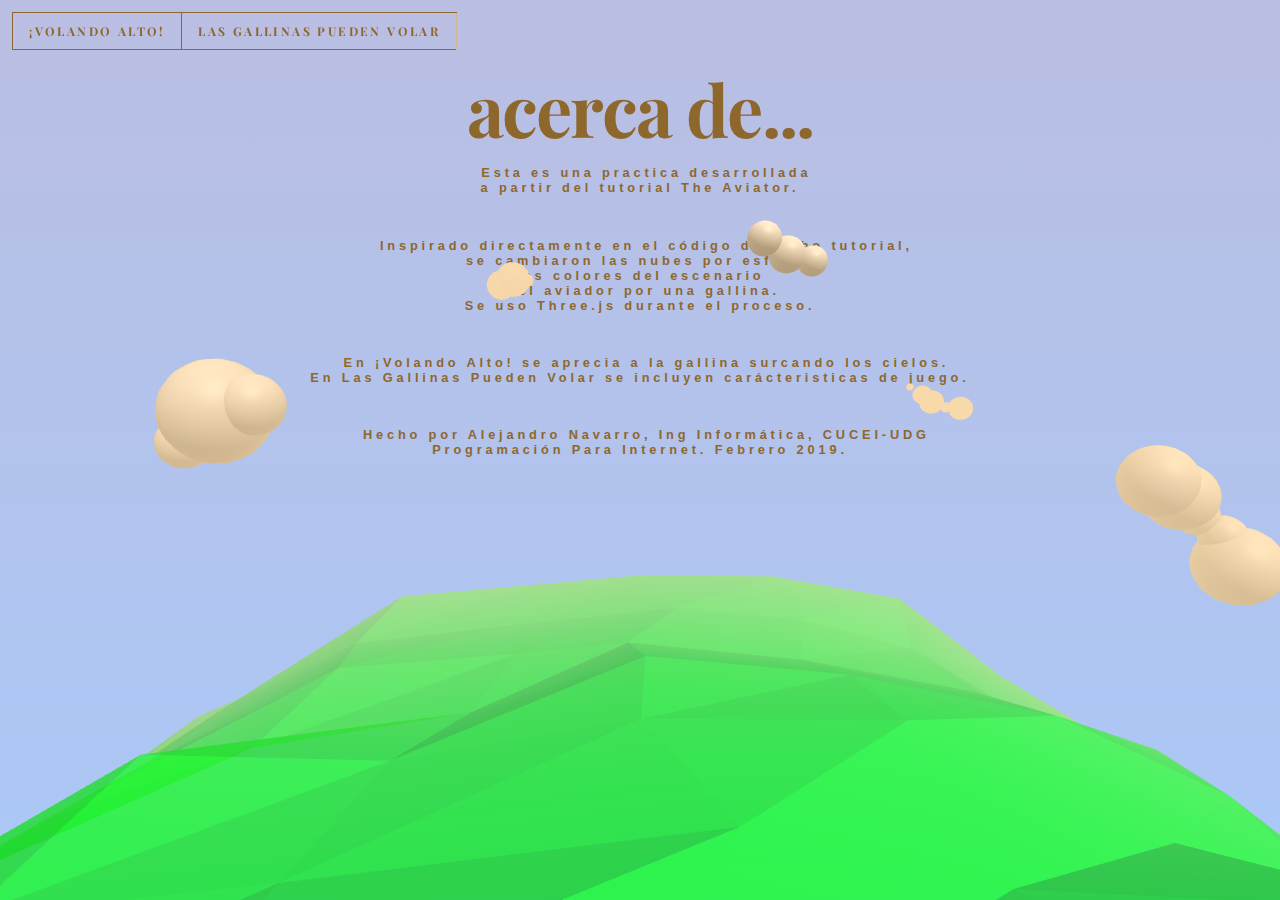
==== acerca.html @ eb2e1f1a "incluyendo tres documentos" ====
<html>
<head>
    <meta charset="UTF-8" />
    <meta http-equiv="X-UA-Compatible" content="IE=edge">
    <meta name="viewport" content="width=device-width, initial-scale=1">
    <title>Acerca de...</title>
    <meta name="description" content="Una practica de three.js inspirando en The Aviator" />
    <meta name="keywords" content="three.js, webgl, tutorial, game, 3d, animation, airplane, web development, javascript" />
    <meta name="author" content="Alejandro Navaro" />
    <link rel="shortcut icon" href="favicon.ico">
    <link href='https://fonts.googleapis.com/css?family=Playfair+Display:400,700,700italic' rel='stylesheet' type='text/css'>
    <link rel="stylesheet" type="text/css" href="css/demo.css" />
    <link rel="stylesheet" type="text/css" href="css/acerca.css" />
    <script type="text/javascript" src="js/TweenMax.min.js"></script>
    <script type="text/javascript" src="js/three.min.js"></script>
    <script type="text/javascript" src="js/acerca.js" /></script>
    <!--[if IE]>
    <script src="http://html5shiv.googlecode.com/svn/trunk/html5.js"></script>
    <![endif]-->
</head>
<body>
<div class="game-holder" id="gameHolder">
    <div class="header">
        <h1>acerca de...</h1><br>
        <h2>Esta es una practica desarrollada<br> a partir del tutorial <a href="https://tympanus.net/codrops/2016/04/26/the-aviator-animating-basic-3d-scene-threejs/">The Aviator</a>.</h2>
        <br><br>
        <h2>Inspirado directamente en el código de dicho tutorial,<br>se cambiaron las nubes por esferas<br>los colores del escenario<br>y el aviador por una gallina.<br>Se uso Three.js durante el proceso. </h2>
        <br><br>
        <h2>En ¡Volando Alto! se aprecia a la gallina surcando los cielos.<br>En Las Gallinas Pueden Volar se incluyen carácteristicas de juego.</h2>
        <br><br>
        <h2>Hecho por Alejandro Navarro, Ing Informática, CUCEI-UDG<br>Programación Para Internet. Febrero 2019.</h2>
    </div>
</div>
    <div class="world" id="world"></div>
<nav class="meta">
    <a class="demo-link" href="part1.html">¡Volando Alto!</a>
    <a class="demo-link" href="index.html">Las gallinas pueden volar</a>
</nav>
</body>
</html>
---- css/demo.css ----
@font-face {
	font-family: 'codropsicons';
	font-weight: normal;
	font-style: normal;
	src: url('../fonts/codropsicons/codropsicons.eot');
	src: url('../fonts/codropsicons/codropsicons.eot?#iefix') format('embedded-opentype'), url('../fonts/codropsicons/codropsicons.woff') format('woff'), url('../fonts/codropsicons/codropsicons.ttf') format('truetype'), url('../fonts/codropsicons/codropsicons.svg#codropsicons') format('svg');
}

*,
*::after,
*::before {
	-webkit-box-sizing: border-box;
	box-sizing: border-box;
}

body {
	font-family: 'Avenir Next', Avenir, 'Helvetica Neue', Helvetica, Arial, sans-serif;
	margin: 0;
	color: #444;
	background: #f6f6f6;
}

a {
	text-decoration: none;
	color: #8e672c;
	outline: none;
}

a:hover,
a:focus {
	color: #bba077;
	outline: none;
}


/* Top Navigation Style */

.meta {
	font-size: 0.75em;
	line-height: 1;
	position: absolute;
	top: 1em;
	left: 1em;
	display: -webkit-flex;
	display: flex;
	-webkit-flex-wrap: wrap;
	flex-wrap: wrap;
	white-space: nowrap;
	border-top: 1px solid #8e672c;
}

.meta::after {
	content: '';
	position: absolute;
	top: 0;
	right: 0;
	width: 1px;
	height: 100%;
	background: #d1b790;
}

.meta a {
	display: block;
	padding: 1em 1.35em;
	border: 1px solid #8e672c;
	border-top: 0;
}

.meta a:not(:last-child) {
	border-right: 0;
}

.codrops-icon {
	width: 4em;
}

.codrops-icon span {
	display: none;
}

.codrops-icon::before {
	font-family: 'codropsicons';
	font-size: 1.15em;
	font-weight: normal;
	font-style: normal;
	font-variant: normal;
	line-height: 1;
	text-transform: none;
	speak: none;
	-webkit-font-smoothing: antialiased;
}

.codrops-icon--drop::before {
	content: '\e001';
	color: #09c;
}

.codrops-icon--prev::before {
	content: '\e004';
}


/* Demo links */

.demo-link {
	font-family: 'Playfair Display';
	font-weight: bold;
	text-align: center;
	letter-spacing: 0.2em;
	text-transform: uppercase;
}

.demo-link--current {
	color: #bba077;
}

@media screen and (max-width:40em) {
	.meta {
		right: 1em;
	}
	.demo-link {
		-webkit-flex: 1;
		flex: 1;
	}
}

/* Styles for sponsor */
body #cdawrap { top: auto; right: auto; bottom: 12px; left: 12px; border: 1px solid #d1b790; background: none; }
.partisan { position: absolute; bottom: 0; left: 0; width: 38em; padding: 4.5em 7.5em 1.5em 5.5em; }
.partisan__bg { position: absolute; bottom: 0; left: 0; width: 100%; height: 100%; pointer-events: none; opacity: 0.5; }
.partisan__link { position: relative; display: -webkit-flex; display: flex; -webkit-justify-content: center; justify-content: center; -webkit-align-items: center; align-items: center; }
.partisan__img, .partisan__title { opacity: 0.85; -webkit-transition: opacity 0.1s; transition: opacity 0.1s; }
.partisan__link:hover .partisan__img, .partisan__link:hover .partisan__title { opacity: 1; }
.partisan__img { max-width: 42%; }
.partisan__title { font-family: 'Playfair Display'; font-weight: bold; position: relative; margin: 0.5em 0 0 0.85em; color: #555d27; }
.partisan__title::before { content: 'Sponsored by:'; font-size: 0.5em; font-weight: bold; position: absolute; bottom: 100%; left: 0; padding: 0 0 1em 0; letter-spacing: 0.25em; text-transform: uppercase; color: #95a534; }
@media screen and (max-width:80em) {
	.partisan { font-size: 76%; }
	.partisan__title::before { font-size: 0.25em; }
}
@media screen and (max-width:60em) {
	.game-holder .message--instructions { bottom: 5.5em; }
	.partisan { width: 100%; height: auto; padding: 1.75em 0.5em 0.5em; text-align: center; background: rgba(190, 215, 48, 0.5); }
	.partisan__bg { display: none; }
	.partisan__img { display: none; }
	.partisan__title { margin: 0; }
	.partisan__title::before { width: 100%; padding: 0 0 0.25em; }
}
---- css/acerca.css ----
.game-holder {
    position: absolute;
    width: 100%;
    height: 100%;
    background: -webkit-linear-gradient(#babee2, #aac8f7);
    background: linear-gradient(#babee2, #aac8f7);
}

.world {
    position: absolute;
    overflow: hidden;
    width: 100%;
    height: 100%;
}

.header {
    position: absolute;
    top: 8vh;
    left: 0;
    width: 100%;
    text-align: center;
    pointer-events: none;
}

.header h1 {
    font-family: 'Playfair Display';
    font-size: 4.5em;
    line-height: 1;
    margin: 0;
    letter-spacing: -0.025em;
    color: #8e672c;
}

.header h1 span {
    font-size: 0.2em;
    font-style: italic;
    display: block;
    margin: 0 0 -1.5em -7em;
    letter-spacing: 0px;
}

.header h2 {
    font-size: 0.8em;
    margin: 0.25em 0;
    white-space: nowrap;
    text-indent: 1em;
    letter-spacing: 0.3em;

    color: #8e672c;
}

.score {
    width: 100%;
    margin: 2em 0 0;
    text-align: center;
    white-space: nowrap;
}

.score__content {
    position: relative;
    display: inline-block;
    padding: 0 1em;
    vertical-align: top;
}

.score__content:nth-child(2) {
    border-right: 1px solid #8e672c;
    border-left: 1px solid #8e672c;
}

.score__label {
    font-size: 9px;
    position: relative;
    margin: 0 0 0.5em 0;
    text-align: center;
    letter-spacing: 3px;
    text-transform: uppercase;
    color: #8e672c;
}

.score__value {
    font-family: 'Playfair Display';
    font-weight: bold;
    color: #8e672c;
}

.score__value--level {
    font-size: 26px;
}

.score__value--dist {
    font-size: 30px;
}

.level-circle {
    position: absolute;
    left: 50%;
    width: 46px;
    margin: -37px 0 0 -23px;
    -webkit-transform: rotate(-90deg);
    transform: rotate(-90deg);
}

.score__value--energy {
    position: relative;
    width: 60px;
    height: 8px;
    margin-top: 20px;
    border-radius: 3px;
    background-color: #8e672c;
}

.energy-bar {
    position: absolute;
    top: 0;
    right: 0;
    bottom: 0;
    left: 0;
    margin: 2px;
    background-color: #f25346;
    -webkit-animation-name: none;
    animation-name: none;
    -webkit-animation-duration: 150ms;
    animation-duration: 150ms;
    -webkit-animation-iteration-count: infinite;
    animation-iteration-count: infinite;
}

.message {
    font-weight: bold;
    position: absolute;
    left: 0;
    width: 100%;
    text-align: center;
    text-transform: uppercase;
    pointer-events: none;
}

.message--replay {
    font-size: 1.25vw;
    bottom: 40vh;
    display: none;
    text-indent: 0.5em;
    letter-spacing: 0.5em;
    color: #8e672c;
}

.message--instructions {
    font-family: 'Playfair Display';
    font-size: 0.85em;
    bottom: 8vh;
    letter-spacing: 0.2em;
    color: #fcd32d;
}

.message--instructions span {
    display: block;
    color: #d8d0d1;
    /*white-space: nowrap;*/
}

@-webkit-keyframes blinking {
    0% { opacity: 1; }
    50% { opacity: 0; }
    100% { opacity: 1; }
}

@keyframes blinking {
    0% { opacity: 1; }
    50% { opacity: 0; }
    100% { opacity: 1; }
}

@media screen and (max-width: 40em) {
    .header {
        font-size: 0.75em;
        top: 6.5em;
    }
    .header h2 {
        letter-spacing: 0.65em;
    }
}
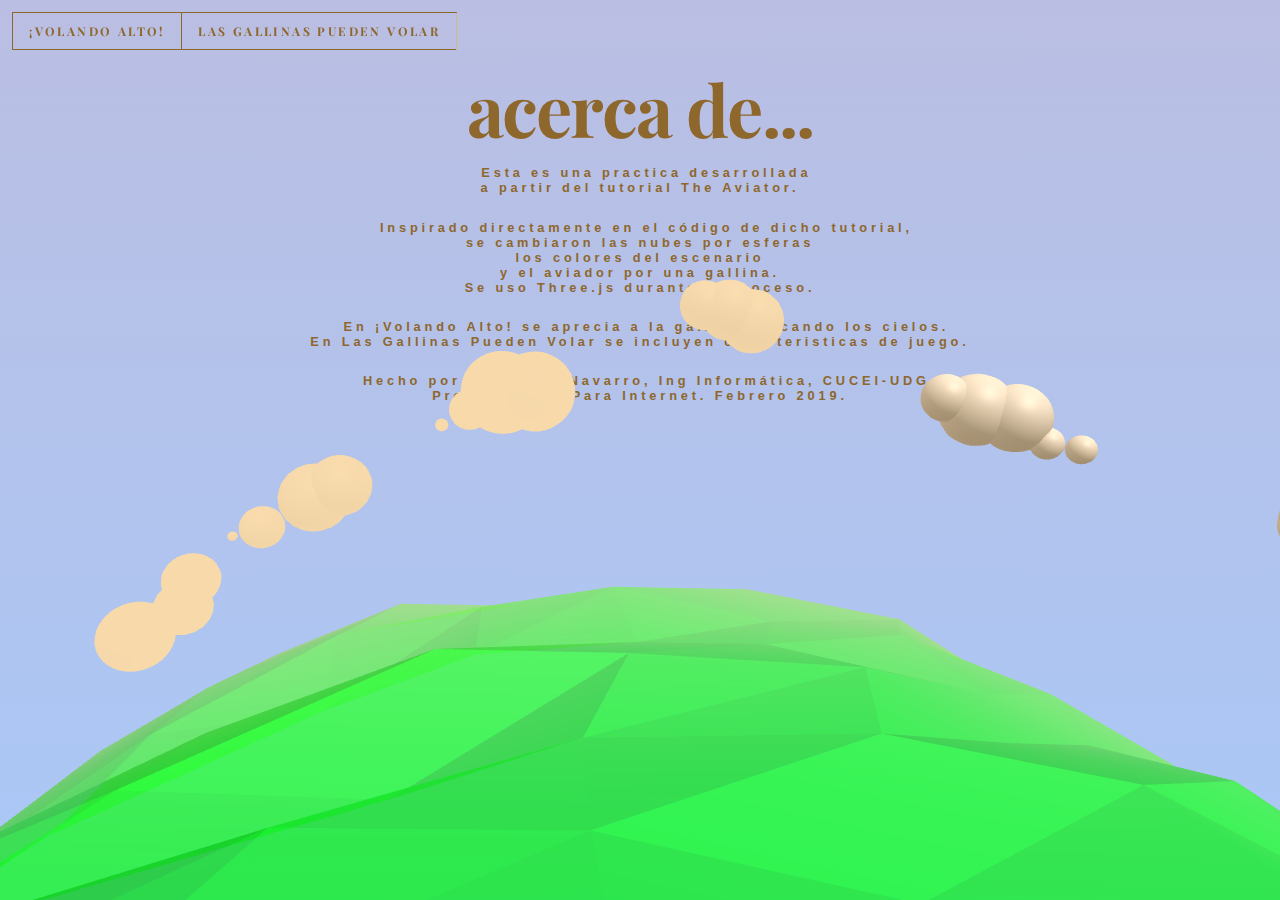
==== commit 6a683621: "corrección de estilo" ====
--- a/acerca.html
+++ b/acerca.html
@@ -23,11 +23,11 @@
     <div class="header">
         <h1>acerca de...</h1><br>
         <h2>Esta es una practica desarrollada<br> a partir del tutorial <a href="https://tympanus.net/codrops/2016/04/26/the-aviator-animating-basic-3d-scene-threejs/">The Aviator</a>.</h2>
-        <br><br>
+        <br>
         <h2>Inspirado directamente en el código de dicho tutorial,<br>se cambiaron las nubes por esferas<br>los colores del escenario<br>y el aviador por una gallina.<br>Se uso Three.js durante el proceso. </h2>
-        <br><br>
+        <br>
         <h2>En ¡Volando Alto! se aprecia a la gallina surcando los cielos.<br>En Las Gallinas Pueden Volar se incluyen carácteristicas de juego.</h2>
-        <br><br>
+        <br>
         <h2>Hecho por Alejandro Navarro, Ing Informática, CUCEI-UDG<br>Programación Para Internet. Febrero 2019.</h2>
     </div>
 </div>
